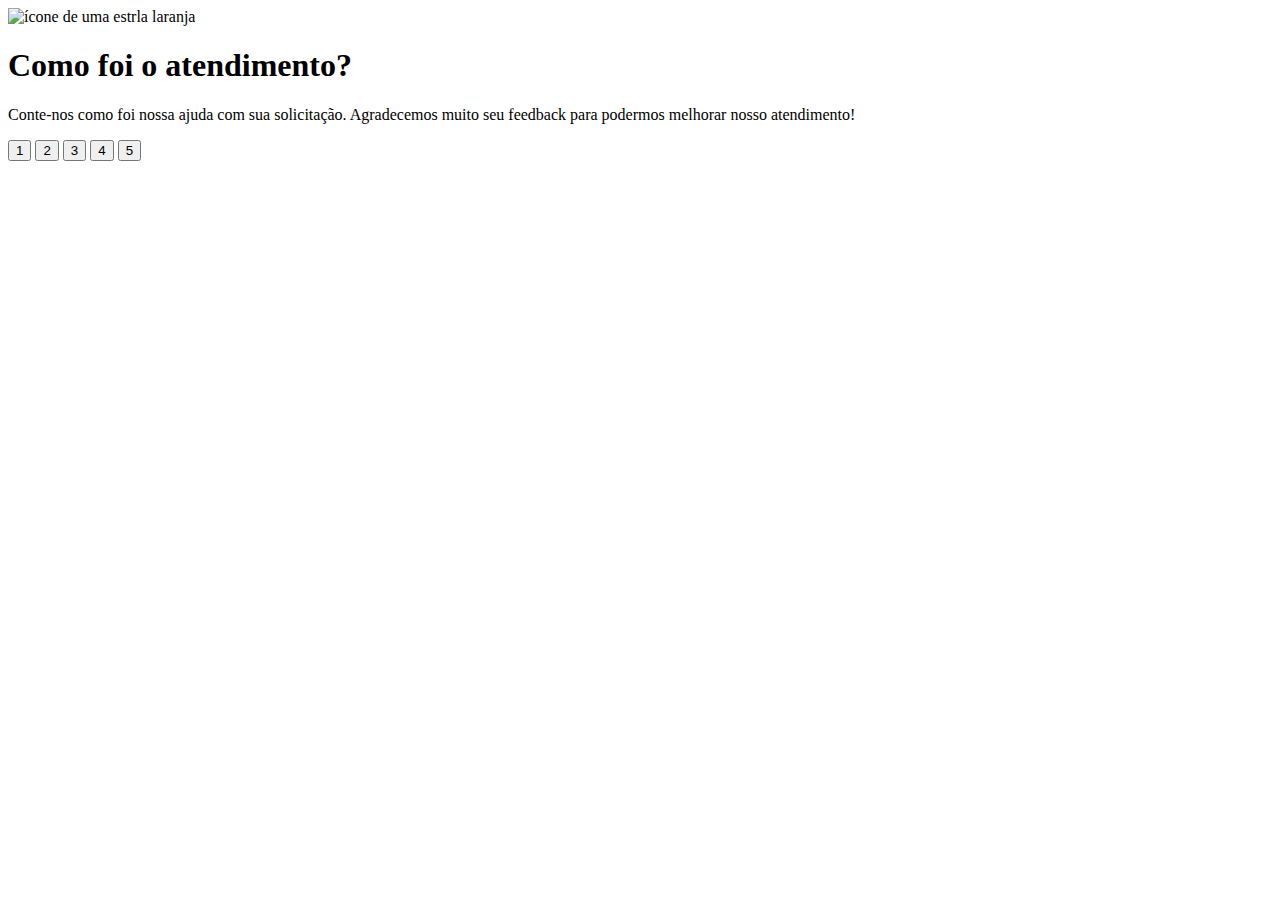
==== index.html @ e7979b13 "segundo comiit do HTML" ====
<!DOCTYPE html>
<html lang="en">
<head>
    <meta charset="UTF-8">
    <meta name="viewport" content="width=device-width, initial-scale=1.0">
    <title>Feedback</title>
</head>
<body>
    <div class="card">
        <div>
            <img src="./images/icon-star.svg" alt="ícone de uma estrla laranja">
        </div>


        <h1>Como foi o atendimento?</h1>

        <p>Conte-nos como foi nossa ajuda com sua solicitação. Agradecemos muito seu feedback para podermos melhorar nosso atendimento!</p>

        <div>
            <button>1</button>
            <button>2</button>
            <button>3</button>
            <button>4</button>
            <button>5</button>
        </div>
    </div>
</body>
</html>
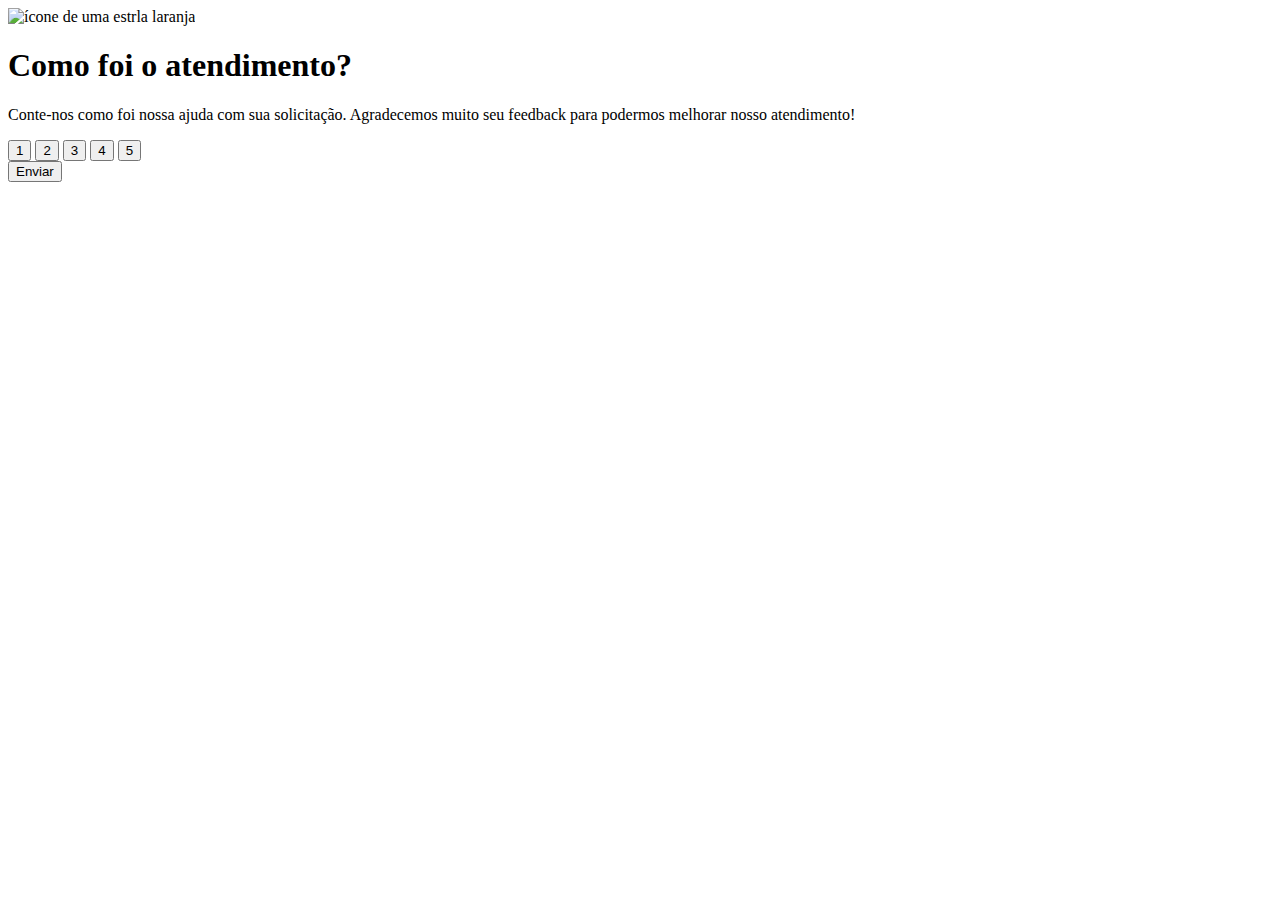
==== commit 1557ee4f: "quarto commit do HTML e primeiro commit do CSS" ====
--- a/index.html
+++ b/index.html
@@ -7,7 +7,7 @@
 </head>
 <body>
     <div class="card">
-        <div>
+        <div class="estrela">
             <img src="./images/icon-star.svg" alt="ícone de uma estrla laranja">
         </div>
 
@@ -16,13 +16,15 @@
 
         <p>Conte-nos como foi nossa ajuda com sua solicitação. Agradecemos muito seu feedback para podermos melhorar nosso atendimento!</p>
 
-        <div>
+        <div class="notas">
             <button>1</button>
             <button>2</button>
             <button>3</button>
             <button>4</button>
             <button>5</button>
         </div>
+
+        <button>Enviar</button>
     </div>
 </body>
 </html>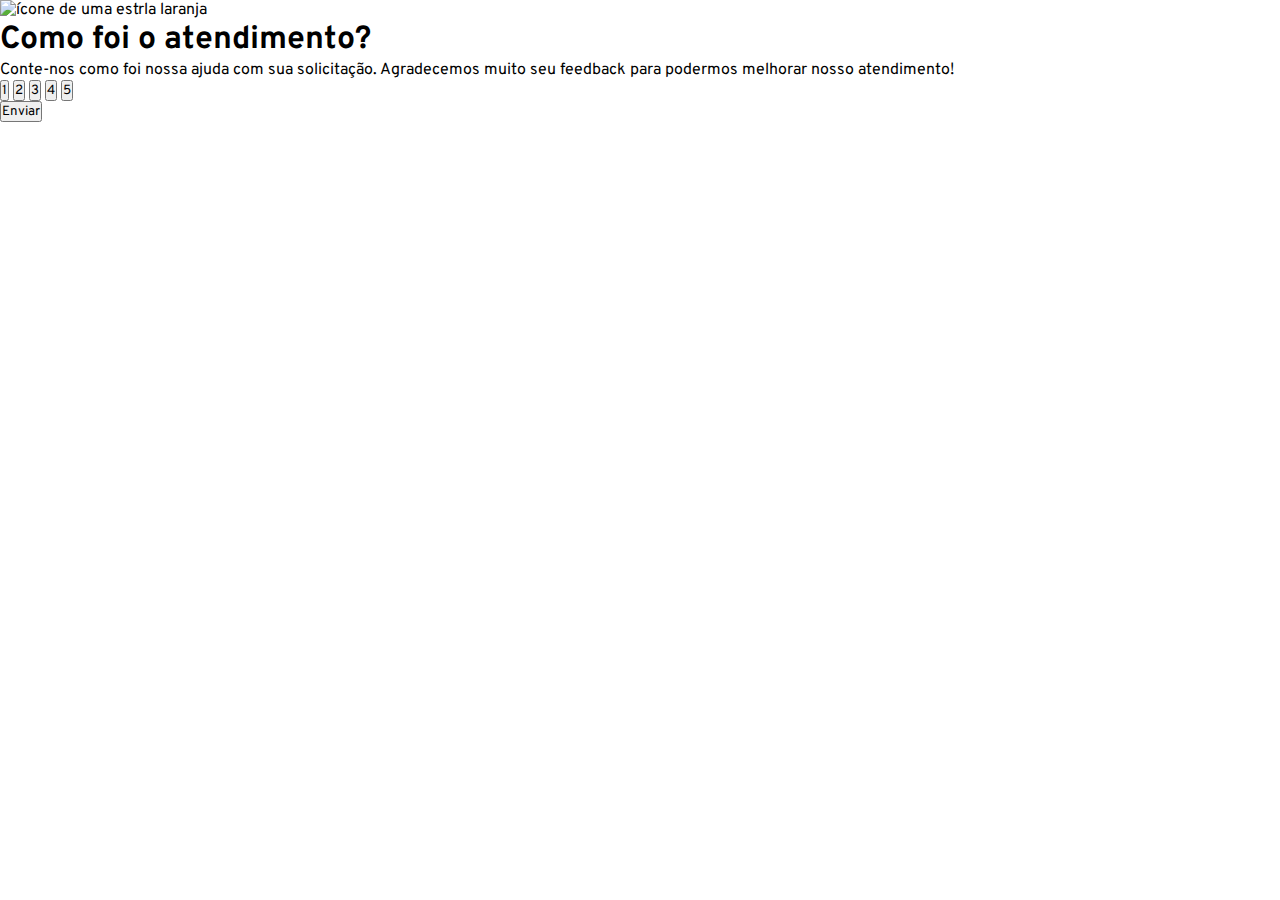
==== commit a46a961e: "segundo commi do CSS" ====
--- a/index.html
+++ b/index.html
@@ -3,6 +3,10 @@
 <head>
     <meta charset="UTF-8">
     <meta name="viewport" content="width=device-width, initial-scale=1.0">
+    <link rel="stylesheet" href="style.css">
+    <link rel="preconnect" href="https://fonts.googleapis.com">
+    <link rel="preconnect" href="https://fonts.gstatic.com" crossorigin>
+    <link href="https://fonts.googleapis.com/css2?family=Overpass:ital,wght@0,100..900;1,100..900&display=swap" rel="stylesheet">
     <title>Feedback</title>
 </head>
 <body>
--- a/style.css
+++ b/style.css
@@ -0,0 +1,16 @@
+* {
+    margin: 0;
+    padding: 0;
+    box-sizing: border-box;
+    font-family: "Overpass", sans-serif;
+}
+
+:root {
+    --dark-blue: #262e38;
+    --light-grey: #969fad;
+    --medium-grey:#7c8798;
+    --orange: #fc7614;
+    --white: #fff;
+    --very-dark-blue: #131518;
+    --black-gradient: radial-gradient(98.96% 98.96% at 50% 0%, #232A34 0%, #181E27 100% );
+}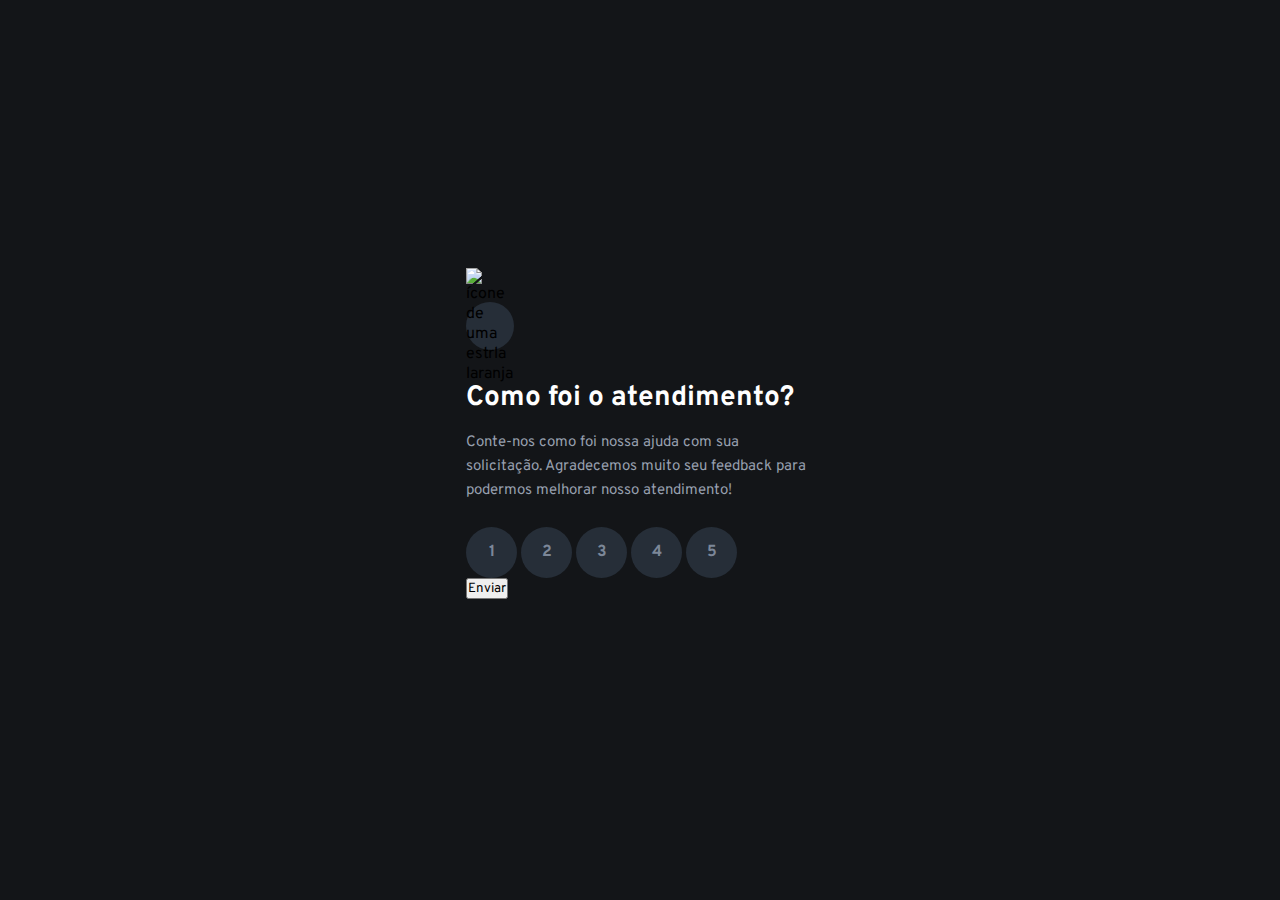
==== commit 9537d02b: "quinto commit do CSS" ====
--- a/index.html
+++ b/index.html
@@ -20,7 +20,7 @@
 
         <p>Conte-nos como foi nossa ajuda com sua solicitação. Agradecemos muito seu feedback para podermos melhorar nosso atendimento!</p>
 
-        <div class="notas">
+        <div class="botoes">
             <button>1</button>
             <button>2</button>
             <button>3</button>
--- a/style.css
+++ b/style.css
@@ -13,4 +13,63 @@
     --white: #fff;
     --very-dark-blue: #131518;
     --black-gradient: radial-gradient(98.96% 98.96% at 50% 0%, #232A34 0%, #181E27 100% );
+}
+
+body {
+    background-color: var(--very-dark-blue);
+    height: 100svh;
+
+    display: flex;
+    justify-content: center;
+    align-items: center;
+}
+
+.card {
+    background-color: var(--black-gradient);
+    max-width: 412px;
+    padding: 32px;
+    border-radius: 30p0x;
+}
+
+
+.estrela {
+    background-color: var(--dark-blue);
+    width: 48px;
+    height: 48px;
+
+    display: flex;
+    justify-content: center;
+    align-items: center;
+    border-radius: 50%;
+
+    margin-bottom: 30px;
+}
+
+.card h1 {
+    color: var(--white);
+    font-size: 28px;
+    margin-bottom: 15px;
+}
+
+.card p {
+    color: var(--light-grey);
+    font-size: 15px;
+    line-height: 24px;
+    margin-bottom: 24px;
+}
+
+.botoes button {
+    width: 51px;
+    height: 51px;
+    font-size: 16px;
+    font-weight: 700;
+    line-height: 24px;
+    border-radius: 50%;
+    border: none;
+    color: var(--medium-grey);
+    background-color: var(--dark-blue);
+}
+
+.botoes button:hover {
+    
 }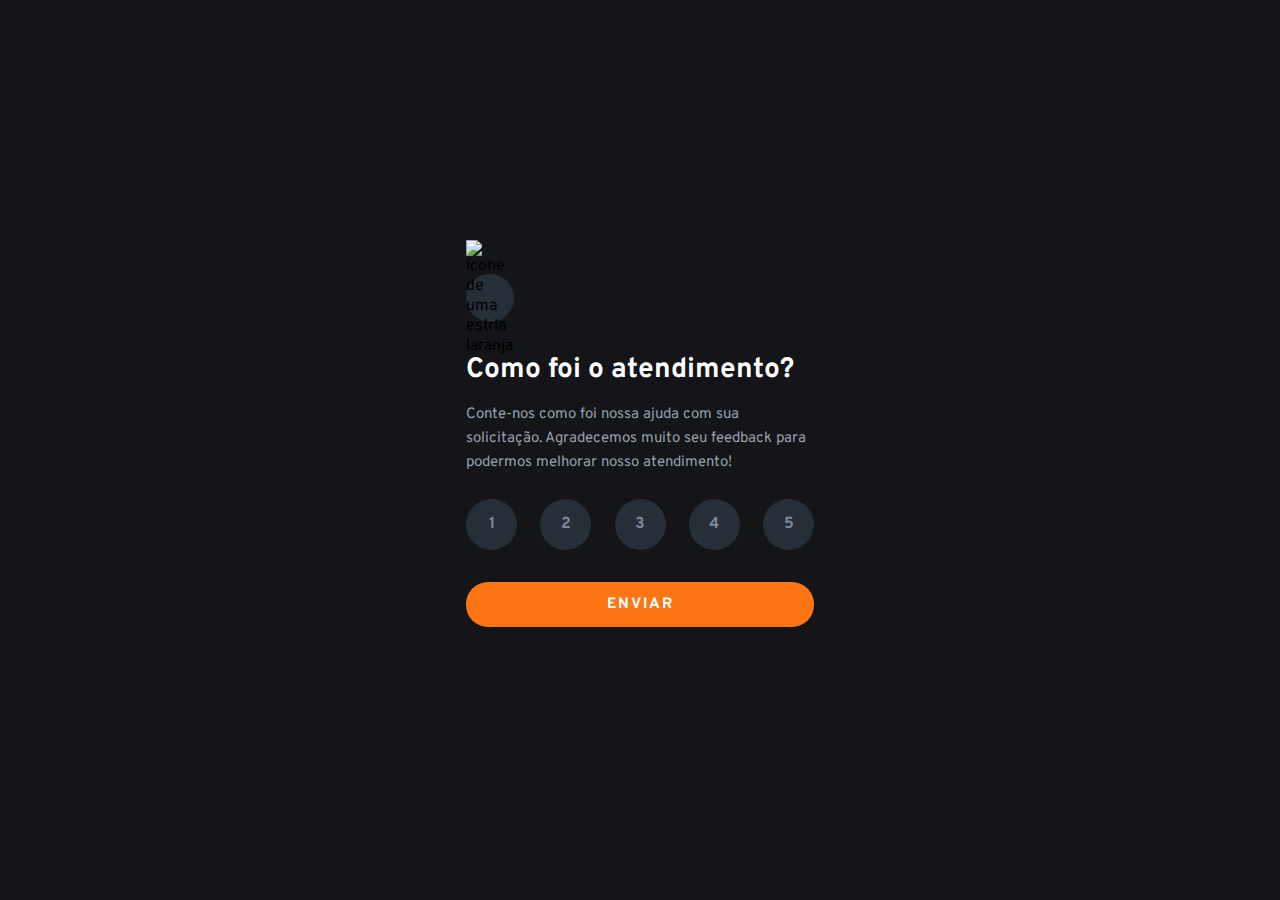
==== commit 4d140dad: "quinto commit do HTML e setimo commit do css" ====
--- a/index.html
+++ b/index.html
@@ -28,7 +28,7 @@
             <button>5</button>
         </div>
 
-        <button>Enviar</button>
+        <a href="">Enviar</a>
     </div>
 </body>
 </html>--- a/style.css
+++ b/style.css
@@ -58,6 +58,12 @@
     margin-bottom: 24px;
 }
 
+.botoes {
+    display: flex;
+    justify-content: space-between;
+    margin-bottom: 32px;
+}
+
 .botoes button {
     width: 51px;
     height: 51px;
@@ -68,8 +74,42 @@
     border: none;
     color: var(--medium-grey);
     background-color: var(--dark-blue);
+
+    transition: all ease-in-out 0.3s;
 }
 
 .botoes button:hover {
-    
+    color: var(--white);
+    background-color: var(--orange);
+    cursor: pointer
+}
+
+.botoes button:focus {
+    color: var(--white);
+    background-color: var([--light-grey]);
+}
+
+.card > a {
+    display: block;
+    width: 100%;
+    padding: 13px;
+    background-color: var(--orange);
+    border: none;
+    border-radius: 22px;
+
+    font-size: 15px;
+    font-weight: 700;
+    text-transform: uppercase;
+    letter-spacing: 2px;
+    color: var(--white);
+    text-align: center;
+    text-decoration: none;
+
+    transition: all ease-in-out 0.3s;
+}
+
+.card > a:hover {
+    color: var(--orange);
+    background-color: var(--white);
+    cursor: pointer;
 }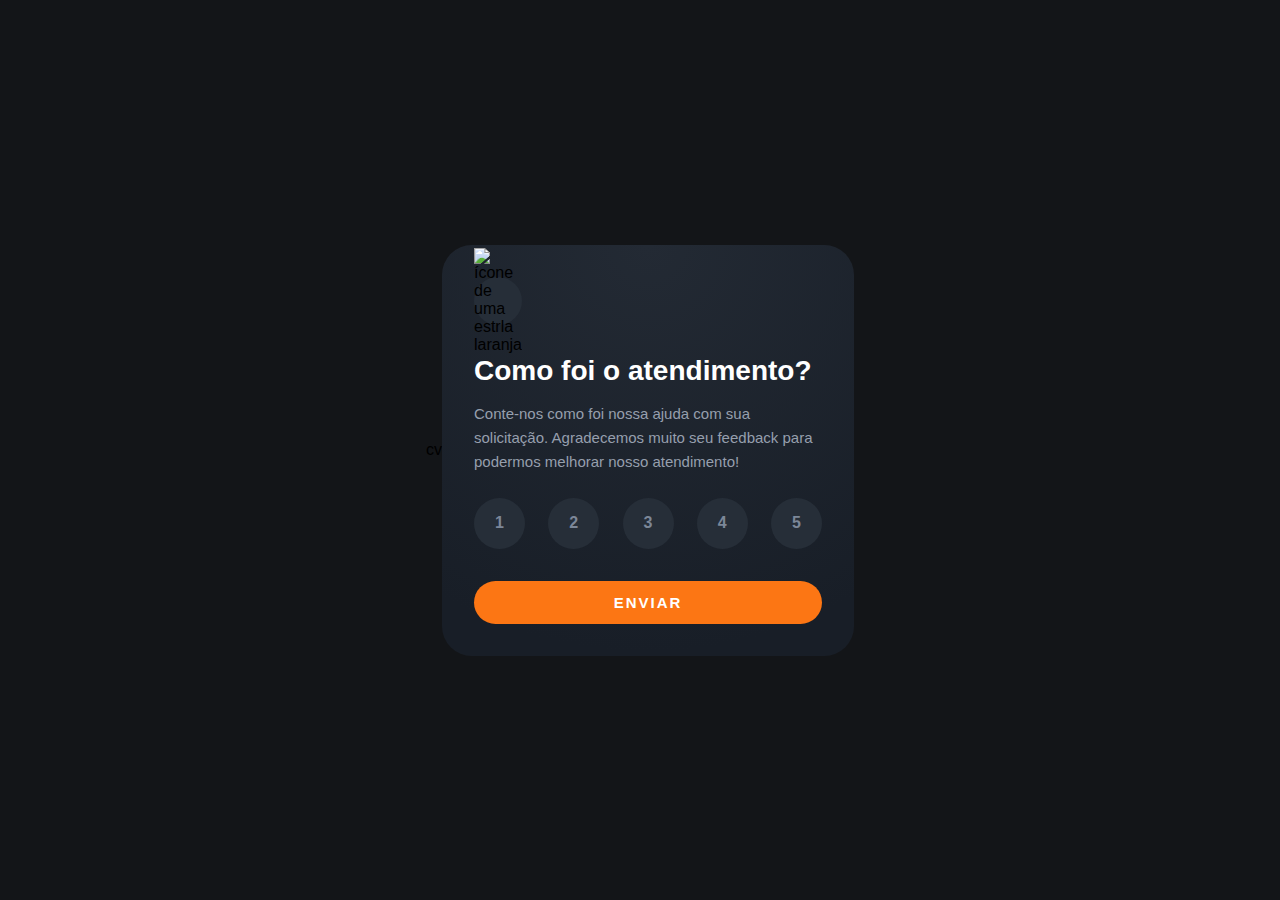
==== commit d543cf47: "segundo commit do agradecimento.html e segundo commit do agradecimento.css" ====
--- a/index.html
+++ b/index.html
@@ -4,9 +4,7 @@
     <meta charset="UTF-8">
     <meta name="viewport" content="width=device-width, initial-scale=1.0">
     <link rel="stylesheet" href="style.css">
-    <link rel="preconnect" href="https://fonts.googleapis.com">
-    <link rel="preconnect" href="https://fonts.gstatic.com" crossorigin>
-    <link href="https://fonts.googleapis.com/css2?family=Overpass:ital,wght@0,100..900;1,100..900&display=swap" rel="stylesheet">
+   cv
     <title>Feedback</title>
 </head>
 <body>
@@ -28,7 +26,7 @@
             <button>5</button>
         </div>
 
-        <a href="">Enviar</a>
+        <a href="./pages/agradecimento.html">Enviar</a>
     </div>
 </body>
 </html>--- a/style.css
+++ b/style.css
@@ -25,10 +25,10 @@
 }
 
 .card {
-    background-color: var(--black-gradient);
+    background: var(--black-gradient);
     max-width: 412px;
     padding: 32px;
-    border-radius: 30p0x;
+    border-radius: 30px;
 }
 
 
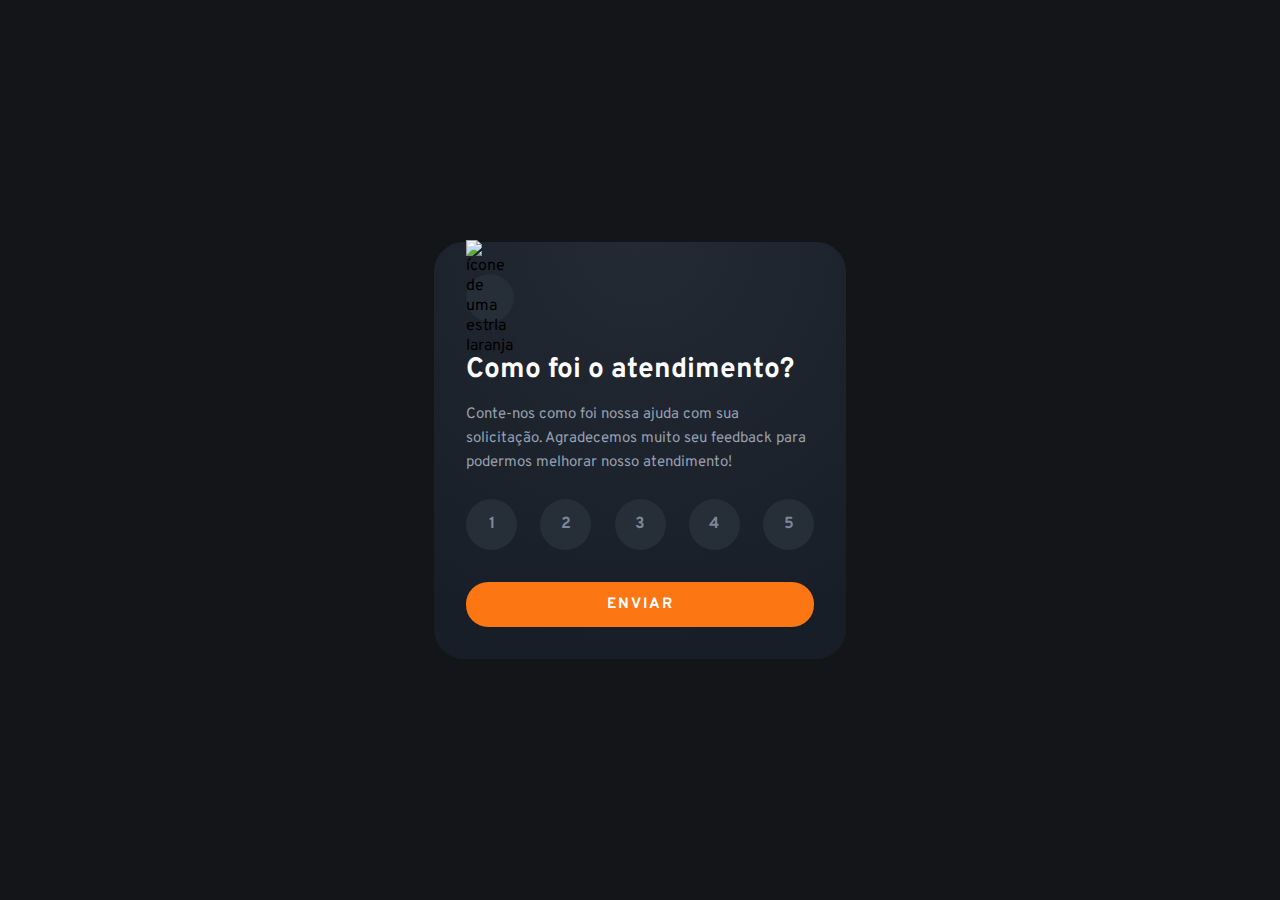
==== commit 38c575f6: "commit do JS completo" ====
--- a/index.html
+++ b/index.html
@@ -4,7 +4,10 @@
     <meta charset="UTF-8">
     <meta name="viewport" content="width=device-width, initial-scale=1.0">
     <link rel="stylesheet" href="style.css">
-   cv
+    <script src="scrip.js" defer></script>
+    <link rel="preconnect" href="https://fonts.googleapis.com">
+    <link rel="preconnect" href="https://fonts.gstatic.com" crossorigin>
+    <link href="https://fonts.googleapis.com/css2?family=Overpass:ital,wght@0,100..900;1,100..900&display=swap" rel="stylesheet">
     <title>Feedback</title>
 </head>
 <body>
